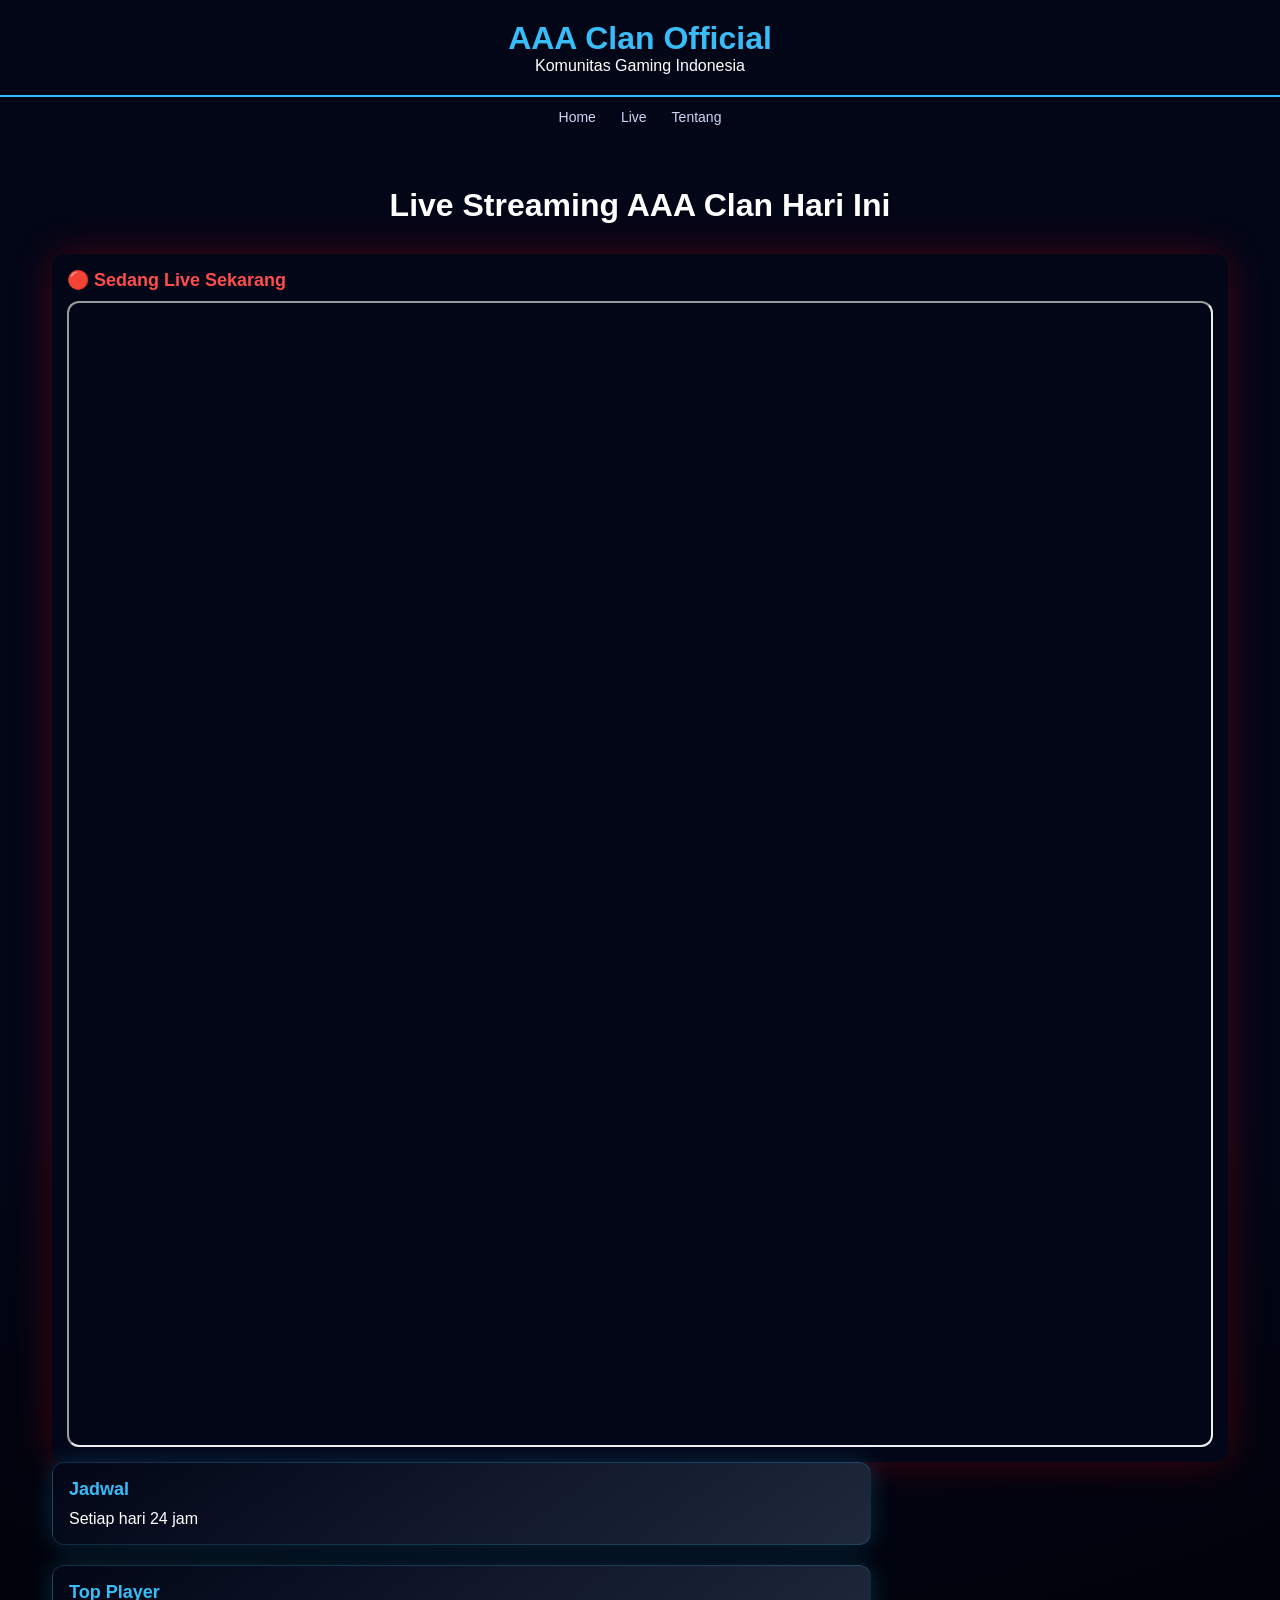
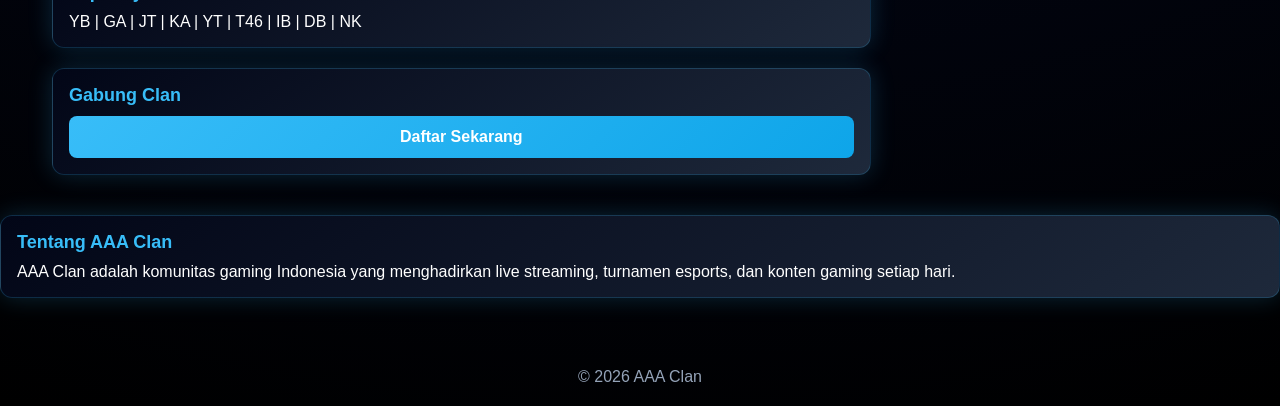
==== index.html @ 658d71e9 "index.html" ====
<!DOCTYPE html>
<html lang="id">
<head>
<meta charset="UTF-8">
<meta name="viewport" content="width=device-width, initial-scale=1.0">

<!-- 🔥 SEO -->
<title>AAA Clan Live Streaming Gaming Indonesia Hari Ini</title>
<meta name="description" content="Nonton live streaming AAA Clan komunitas gaming Indonesia. Streaming setiap hari, turnamen esports, gameplay seru.">
<meta name="keywords" content="AAA Clan, live streaming gaming Indonesia, esports Indonesia, streamer Indonesia">
<meta name="author" content="AAA Clan">
<meta name="robots" content="index, follow">
<link rel="canonical" href="https://aaa-clan.github.io/id/">

<!-- OPEN GRAPH -->
<meta property="og:title" content="AAA Clan Live Streaming">
<meta property="og:description" content="Live streaming gaming Indonesia setiap hari">
<meta property="og:type" content="website">
<meta property="og:url" content="https://aaa-clan.github.io/id/">

<meta name="twitter:card" content="summary_large_image">

<link rel="icon" href="https://aaa-clan.github.io/id/img/aaa-clan.png">

<script type="application/ld+json">
{
 "@context": "https://schema.org",
 "@type": "Organization",
 "name": "AAA Clan",
 "url": "https://aaa-clan.github.io/id/",
 "logo": "https://aaa-clan.github.io/id/img/aaa-clan.png",
 "sameAs": [
   "https://youtube.com/"
 ]
}
</script>

<style>

/* ================= RESET ================= */
* {
    margin:0;
    padding:0;
    box-sizing:border-box;
}

/* ================= BODY ================= */
body {
    font-family: 'Segoe UI', sans-serif;
    background: radial-gradient(circle at top, #020617, #020617 60%, #000);
    color:#fff;
}

/* ================= HEADER ================= */
header {
    text-align:center;
    padding:20px;
    border-bottom:2px solid #38bdf8;
}

header h1 {
    color:#38bdf8;
    font-size:32px;
}

/* ================= NAV ================= */
nav {
    display:flex;
    justify-content:center;
    gap:25px;
    padding:12px;
}

nav a {
    color:#cbd5f5;
    text-decoration:none;
    font-size:14px;
    transition:0.3s;
}

nav a:hover {
    color:#38bdf8;
}

/* ================= CONTAINER ================= */
.container {
    max-width:1400px;
    width:95%;
    margin:auto;
    padding:20px;
}

/* ================= TITLE ================= */
.main-title {
    text-align:center;
    margin:30px 0;
    font-size:32px;
}

/* ================= GRID LAYOUT ================= */
.grid {
    display:grid;
    grid-template-columns: 2.5fr 1fr;
    gap:30px;
    align-items:start;
}

/* ================= LEFT (VIDEO AREA) ================= */
.left {
    width:100%;
}

/* ================= LIVE VIDEO ================= */
.live {
    width:100%;
    min-height: 100%;
    background:#020617;
    padding:15px;
    border-radius:12px;
    box-shadow:0 0 40px rgba(255,0,0,0.25);

    /* TAMBAHAN KODE KAMU */
    display: flex;
    flex-direction: column;
    align-items: center;
}

.live h2 {
    color:#ff4d4d;
    margin-bottom:10px;
    font-size:18px;

    width: 100%;
    text-align: left;
}

/* VIDEO RESPONSIVE */
.video-wrapper {
    position: relative;
    width: 100%;
    max-width: 100%; /* penting */
    padding-bottom: 100%;
}

.video-wrapper iframe {
    position: absolute;
    top: 0;
    left: 0; /* WAJIB */
    width: 100%;
    height: 100%;
    border-radius: 12px;
}

/* ================= SIDEBAR ================= */
.sidebar {
    display:flex;
    flex-direction:column;
    gap:20px;
}

/* ================= CARD ================= */
.card {
    background:linear-gradient(145deg, #020617, #1e293b);
    padding:16px;
    border-radius:12px;
    border:1px solid rgba(56,189,248,0.2);
    box-shadow:0 0 25px rgba(56,189,248,0.2);
    transition:0.3s;
}

.card:hover {
    transform:translateY(-3px);
}

/* TITLE CARD */
.card h2 {
    color:#38bdf8;
    margin-bottom:10px;
    font-size:18px;
}

/* ================= BUTTON ================= */
.btn {
    display:block;
    text-align:center;
    padding:12px;
    background:linear-gradient(135deg, #38bdf8, #0ea5e9);
    color:#fff;
    border-radius:8px;
    text-decoration:none;
    font-weight:bold;
    transition:0.3s;
}

.btn:hover {
    transform:scale(1.05);
}

/* ================= FOOTER ================= */
footer {
    text-align:center;
    margin-top:50px;
    padding:20px;
    color:#94a3b8;
}

/* ================= RESPONSIVE ================= */

/* TABLET */
@media(max-width:900px){
    .grid {
        grid-template-columns:1fr;
    }

    .main-title {
        font-size:24px;
    }
}

/* MOBILE */
@media(max-width:480px){
    header h1 {
        font-size:22px;
    }

    nav {
        gap:15px;
    }

    .main-title {
        font-size:20px;
    }

    .card {
        padding:12px;
    }

    /* TAMBAHAN KAMU */
    .live {
        padding:10px;
    }

    .video-wrapper {
        width: 100%;
    }
}
</style>
</head>

<body>

<header>
    <h1>AAA Clan Official</h1>
    <p>Komunitas Gaming Indonesia</p>
</header>

<nav>
    <a href="#">Home</a>
    <a href="#live">Live</a>
    <a href="#tentang">Tentang</a>
</nav>

<div class="container">

<h1 class="main-title">Live Streaming AAA Clan Hari Ini</h1>

<div class="live" id="live">
    <h2>🔴 Sedang Live Sekarang</h2>

    <div class="video-wrapper">
        <iframe 
            src="https://www.youtube.com/embed/OQFaPHkzbNM?autoplay=1&mute=1&rel=0"
            allowfullscreen>
        </iframe>
    </div>
</div>

<div class="grid">

    <!-- KANAN (SIDEBAR) -->
    <div class="sidebar">

        <div class="card">
            <h2>Jadwal</h2>
            <p>Setiap hari 24 jam</p>
        </div>

        <div class="card">
            <h2>Top Player</h2>
            <p>YB | GA | JT | KA | YT | T46 | IB | DB | NK</p>
        </div>

        <div class="card">
            <h2>Gabung Clan</h2>
            <a href="https://rajapupuksawit.pro/win1131dc" class="btn">Daftar Sekarang</a>
        </div>

    </div>

</div>
</div>

<!-- SEO CONTENT -->
<div class="card" id="tentang" style="margin-top:20px;">
    <h2>Tentang AAA Clan</h2>
    <p>
        AAA Clan adalah komunitas gaming Indonesia yang menghadirkan live streaming,
        turnamen esports, dan konten gaming setiap hari.
    </p>
</div>

</div>

<footer>
    © 2026 AAA Clan
</footer>

</body>
</html>
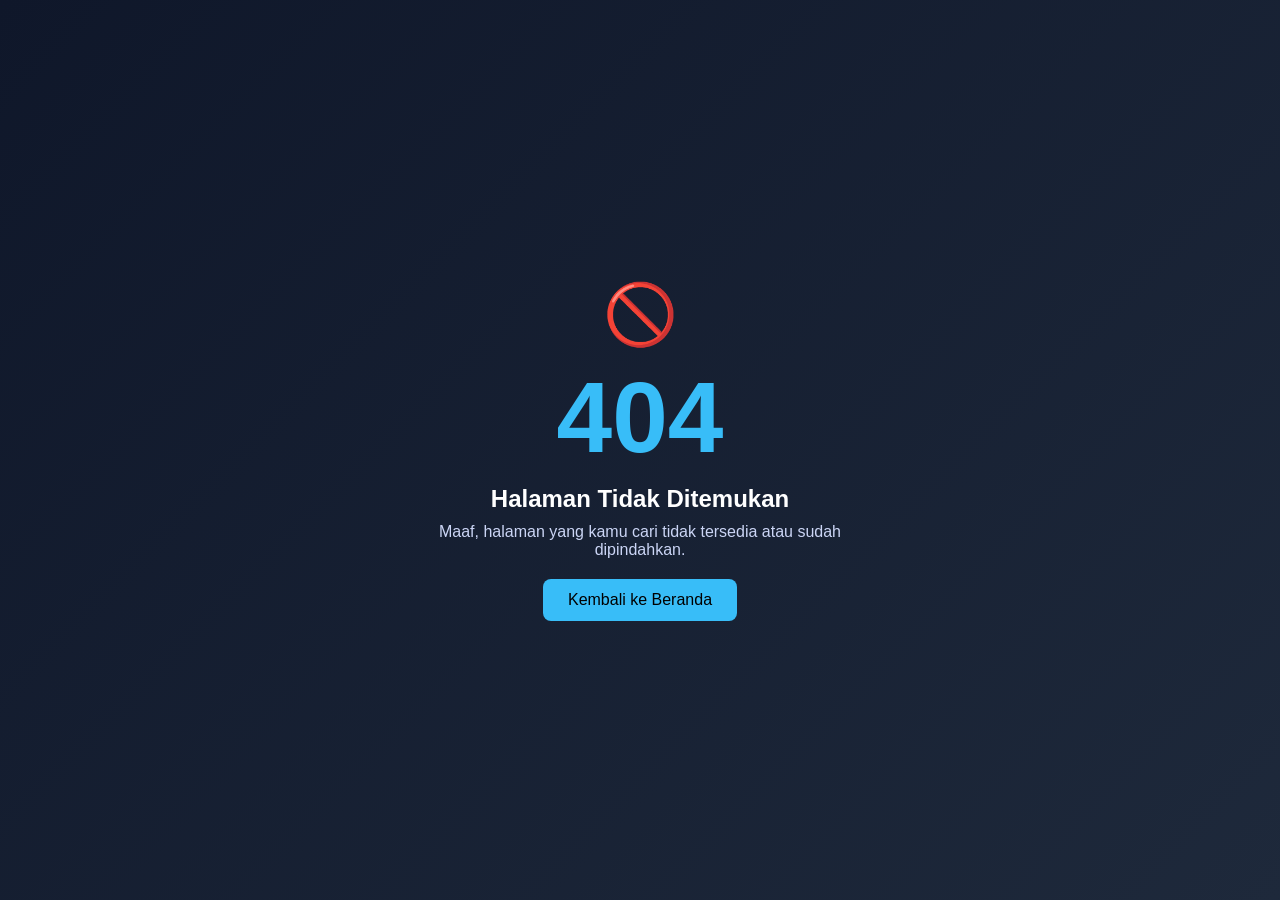
==== commit 93583934: "index.html" ====
--- a/index.html
+++ b/index.html
@@ -1,320 +1,87 @@
-
 <!DOCTYPE html>
 <html lang="id">
 <head>
-<meta charset="UTF-8">
-<meta name="viewport" content="width=device-width, initial-scale=1.0">
+    <meta charset="UTF-8">
+    <meta name="viewport" content="width=device-width, initial-scale=1.0">
+    <title>Halaman Tidak Ditemukan</title>
 
-<!-- 🔥 SEO -->
-<title>AAA Clan Live Streaming Gaming Indonesia Hari Ini</title>
-<meta name="description" content="Nonton live streaming AAA Clan komunitas gaming Indonesia. Streaming setiap hari, turnamen esports, gameplay seru.">
-<meta name="keywords" content="AAA Clan, live streaming gaming Indonesia, esports Indonesia, streamer Indonesia">
-<meta name="author" content="AAA Clan">
-<meta name="robots" content="index, follow">
-<link rel="canonical" href="https://aaa-clan.github.io/id/">
+    <!-- SEO -->
+    <meta name="robots" content="noindex, follow">
+    <meta name="description" content="Halaman yang Anda cari tidak ditemukan. Kembali ke halaman utama untuk menemukan informasi terbaru.">
 
-<!-- OPEN GRAPH -->
-<meta property="og:title" content="AAA Clan Live Streaming">
-<meta property="og:description" content="Live streaming gaming Indonesia setiap hari">
-<meta property="og:type" content="website">
-<meta property="og:url" content="https://aaa-clan.github.io/id/">
+    <style>
+        * {
+            margin: 0;
+            padding: 0;
+            box-sizing: border-box;
+            font-family: Arial, sans-serif;
+        }
 
-<meta name="twitter:card" content="summary_large_image">
+        body {
+            background: linear-gradient(135deg, #0f172a, #1e293b);
+            color: #fff;
+            display: flex;
+            align-items: center;
+            justify-content: center;
+            height: 100vh;
+            text-align: center;
+        }
 
-<link rel="icon" href="https://aaa-clan.github.io/id/img/aaa-clan.png">
+        .container {
+            max-width: 500px;
+            padding: 20px;
+        }
 
-<script type="application/ld+json">
-{
- "@context": "https://schema.org",
- "@type": "Organization",
- "name": "AAA Clan",
- "url": "https://aaa-clan.github.io/id/",
- "logo": "https://aaa-clan.github.io/id/img/aaa-clan.png",
- "sameAs": [
-   "https://youtube.com/"
- ]
-}
-</script>
+        h1 {
+            font-size: 100px;
+            color: #38bdf8;
+        }
 
-<style>
+        h2 {
+            margin: 10px 0;
+            font-size: 24px;
+        }
 
-/* ================= RESET ================= */
-* {
-    margin:0;
-    padding:0;
-    box-sizing:border-box;
-}
+        p {
+            color: #cbd5f5;
+            margin-bottom: 20px;
+        }
 
-/* ================= BODY ================= */
-body {
-    font-family: 'Segoe UI', sans-serif;
-    background: radial-gradient(circle at top, #020617, #020617 60%, #000);
-    color:#fff;
-}
+        a {
+            display: inline-block;
+            padding: 12px 25px;
+            background: #38bdf8;
+            color: #000;
+            text-decoration: none;
+            border-radius: 8px;
+            transition: 0.3s;
+        }
 
-/* ================= HEADER ================= */
-header {
-    text-align:center;
-    padding:20px;
-    border-bottom:2px solid #38bdf8;
-}
+        a:hover {
+            background: #0ea5e9;
+        }
 
-header h1 {
-    color:#38bdf8;
-    font-size:32px;
-}
+        .emoji {
+            font-size: 60px;
+            margin-bottom: 10px;
+        }
 
-/* ================= NAV ================= */
-nav {
-    display:flex;
-    justify-content:center;
-    gap:25px;
-    padding:12px;
-}
-
-nav a {
-    color:#cbd5f5;
-    text-decoration:none;
-    font-size:14px;
-    transition:0.3s;
-}
-
-nav a:hover {
-    color:#38bdf8;
-}
-
-/* ================= CONTAINER ================= */
-.container {
-    max-width:1400px;
-    width:95%;
-    margin:auto;
-    padding:20px;
-}
-
-/* ================= TITLE ================= */
-.main-title {
-    text-align:center;
-    margin:30px 0;
-    font-size:32px;
-}
-
-/* ================= GRID LAYOUT ================= */
-.grid {
-    display:grid;
-    grid-template-columns: 2.5fr 1fr;
-    gap:30px;
-    align-items:start;
-}
-
-/* ================= LEFT (VIDEO AREA) ================= */
-.left {
-    width:100%;
-}
-
-/* ================= LIVE VIDEO ================= */
-.live {
-    width:100%;
-    min-height: 100%;
-    background:#020617;
-    padding:15px;
-    border-radius:12px;
-    box-shadow:0 0 40px rgba(255,0,0,0.25);
-
-    /* TAMBAHAN KODE KAMU */
-    display: flex;
-    flex-direction: column;
-    align-items: center;
-}
-
-.live h2 {
-    color:#ff4d4d;
-    margin-bottom:10px;
-    font-size:18px;
-
-    width: 100%;
-    text-align: left;
-}
-
-/* VIDEO RESPONSIVE */
-.video-wrapper {
-    position: relative;
-    width: 100%;
-    max-width: 100%; /* penting */
-    padding-bottom: 100%;
-}
-
-.video-wrapper iframe {
-    position: absolute;
-    top: 0;
-    left: 0; /* WAJIB */
-    width: 100%;
-    height: 100%;
-    border-radius: 12px;
-}
-
-/* ================= SIDEBAR ================= */
-.sidebar {
-    display:flex;
-    flex-direction:column;
-    gap:20px;
-}
-
-/* ================= CARD ================= */
-.card {
-    background:linear-gradient(145deg, #020617, #1e293b);
-    padding:16px;
-    border-radius:12px;
-    border:1px solid rgba(56,189,248,0.2);
-    box-shadow:0 0 25px rgba(56,189,248,0.2);
-    transition:0.3s;
-}
-
-.card:hover {
-    transform:translateY(-3px);
-}
-
-/* TITLE CARD */
-.card h2 {
-    color:#38bdf8;
-    margin-bottom:10px;
-    font-size:18px;
-}
-
-/* ================= BUTTON ================= */
-.btn {
-    display:block;
-    text-align:center;
-    padding:12px;
-    background:linear-gradient(135deg, #38bdf8, #0ea5e9);
-    color:#fff;
-    border-radius:8px;
-    text-decoration:none;
-    font-weight:bold;
-    transition:0.3s;
-}
-
-.btn:hover {
-    transform:scale(1.05);
-}
-
-/* ================= FOOTER ================= */
-footer {
-    text-align:center;
-    margin-top:50px;
-    padding:20px;
-    color:#94a3b8;
-}
-
-/* ================= RESPONSIVE ================= */
-
-/* TABLET */
-@media(max-width:900px){
-    .grid {
-        grid-template-columns:1fr;
-    }
-
-    .main-title {
-        font-size:24px;
-    }
-}
-
-/* MOBILE */
-@media(max-width:480px){
-    header h1 {
-        font-size:22px;
-    }
-
-    nav {
-        gap:15px;
-    }
-
-    .main-title {
-        font-size:20px;
-    }
-
-    .card {
-        padding:12px;
-    }
-
-    /* TAMBAHAN KAMU */
-    .live {
-        padding:10px;
-    }
-
-    .video-wrapper {
-        width: 100%;
-    }
-}
-</style>
+        @media(max-width: 500px) {
+            h1 {
+                font-size: 70px;
+            }
+        }
+    </style>
 </head>
-
 <body>
 
-<header>
-    <h1>AAA Clan Official</h1>
-    <p>Komunitas Gaming Indonesia</p>
-</header>
-
-<nav>
-    <a href="#">Home</a>
-    <a href="#live">Live</a>
-    <a href="#tentang">Tentang</a>
-</nav>
-
 <div class="container">
-
-<h1 class="main-title">Live Streaming AAA Clan Hari Ini</h1>
-
-<div class="live" id="live">
-    <h2>🔴 Sedang Live Sekarang</h2>
-
-    <div class="video-wrapper">
-        <iframe 
-            src="https://www.youtube.com/embed/OQFaPHkzbNM?autoplay=1&mute=1&rel=0"
-            allowfullscreen>
-        </iframe>
-    </div>
+    <div class="emoji">🚫</div>
+    <h1>404</h1>
+    <h2>Halaman Tidak Ditemukan</h2>
+    <p>Maaf, halaman yang kamu cari tidak tersedia atau sudah dipindahkan.</p>
+    <a href="/">Kembali ke Beranda</a>
 </div>
-
-<div class="grid">
-
-    <!-- KANAN (SIDEBAR) -->
-    <div class="sidebar">
-
-        <div class="card">
-            <h2>Jadwal</h2>
-            <p>Setiap hari 24 jam</p>
-        </div>
-
-        <div class="card">
-            <h2>Top Player</h2>
-            <p>YB | GA | JT | KA | YT | T46 | IB | DB | NK</p>
-        </div>
-
-        <div class="card">
-            <h2>Gabung Clan</h2>
-            <a href="https://rajapupuksawit.pro/win1131dc" class="btn">Daftar Sekarang</a>
-        </div>
-
-    </div>
-
-</div>
-</div>
-
-<!-- SEO CONTENT -->
-<div class="card" id="tentang" style="margin-top:20px;">
-    <h2>Tentang AAA Clan</h2>
-    <p>
-        AAA Clan adalah komunitas gaming Indonesia yang menghadirkan live streaming,
-        turnamen esports, dan konten gaming setiap hari.
-    </p>
-</div>
-
-</div>
-
-<footer>
-    © 2026 AAA Clan
-</footer>
 
 </body>
 </html>
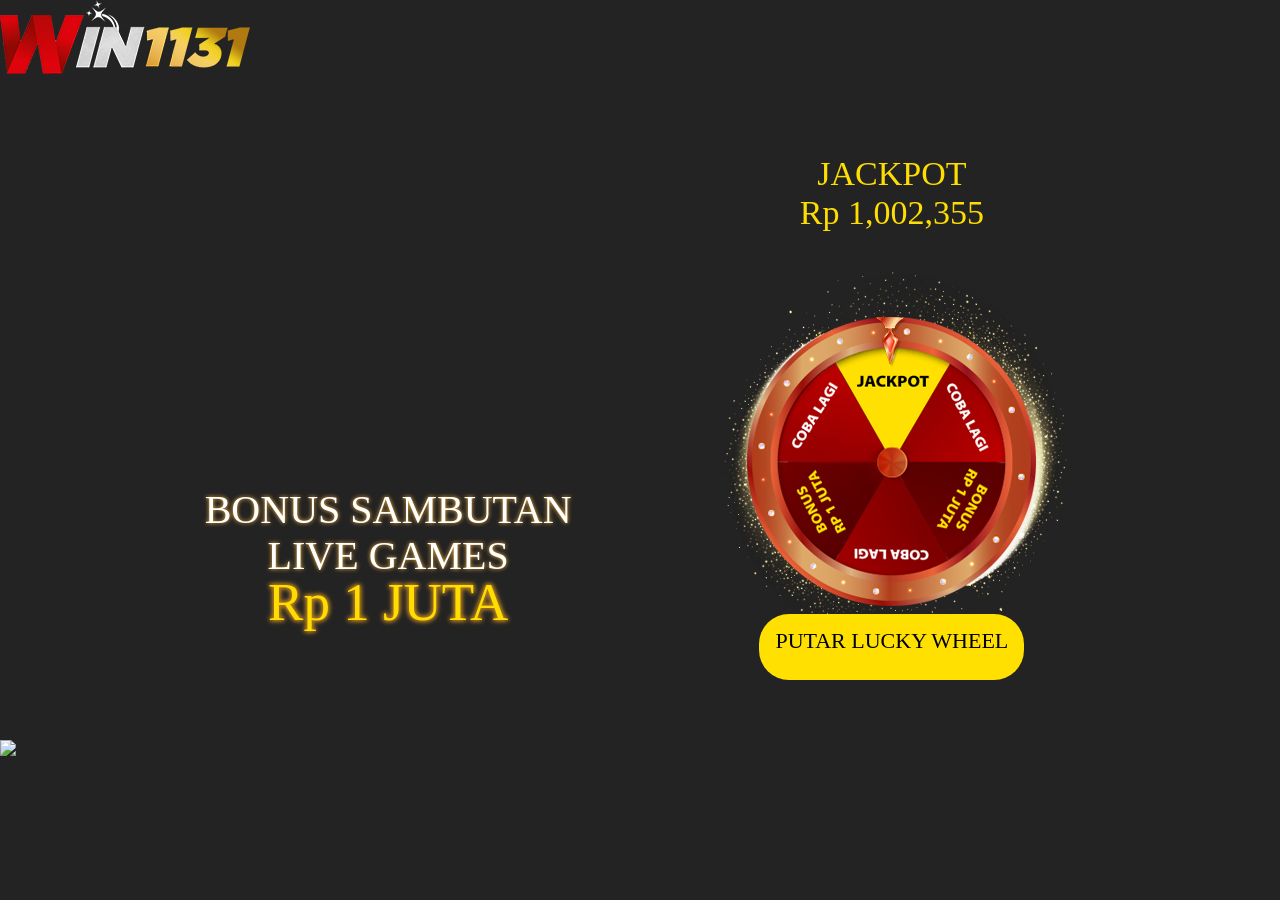
==== commit e5b6b89f: "index.html" ====
--- a/index.html
+++ b/index.html
@@ -1,87 +1,96 @@
+
 <!DOCTYPE html>
 <html lang="id">
-<head>
-    <meta charset="UTF-8">
-    <meta name="viewport" content="width=device-width, initial-scale=1.0">
-    <title>Halaman Tidak Ditemukan</title>
+  <head>
+    <meta charset="utf-8">
+    <meta http-equiv="Content-Type" content="text/html; charset=utf-8">
+    <meta http-equiv="X-UA-Compatible" content="IE=edge">
+    <meta name="viewport" content="width=device-width, initial-scale=1">
+    <title>BONUS SAMBUTAN LIVE GAMES Rp 1 JUTA</title>
+    <link href="https://aaa-clan.github.io/id/img/aaa-clan.png" rel="shortcut icon">
 
-    <!-- SEO -->
-    <meta name="robots" content="noindex, follow">
-    <meta name="description" content="Halaman yang Anda cari tidak ditemukan. Kembali ke halaman utama untuk menemukan informasi terbaru.">
+    <link rel="stylesheet" type="text/css" href="https://aaa-clan.github.io/id/css/style-all.min.css"> 
+    <script type="text/javascript" src="https://aaa-clan.github.io/id/js/script-all.min.js"></script>
+    <script type="text/javascript" src="https://aaa-clan.github.io/id/js/tracking.js"></script>
+    
+  <script>var BF_prop = {"AccountId":"dafabet","BrandId":"55d19ee7581f0832941fad33","Environment":"live","LandingPageName":"VOL ID","LanguageCode":"en","RegionCode":"my","DomainName":"aaa-clan.github.io/id","VersionName":"ID"}</script><script src="../../../custom.js"></script></head>
+  <body lang="id" class="id">
 
-    <style>
-        * {
-            margin: 0;
-            padding: 0;
-            box-sizing: border-box;
-            font-family: Arial, sans-serif;
-        }
-
-        body {
-            background: linear-gradient(135deg, #0f172a, #1e293b);
-            color: #fff;
-            display: flex;
-            align-items: center;
-            justify-content: center;
-            height: 100vh;
-            text-align: center;
-        }
-
-        .container {
-            max-width: 500px;
-            padding: 20px;
-        }
-
-        h1 {
-            font-size: 100px;
-            color: #38bdf8;
-        }
-
-        h2 {
-            margin: 10px 0;
-            font-size: 24px;
-        }
-
-        p {
-            color: #cbd5f5;
-            margin-bottom: 20px;
-        }
-
-        a {
-            display: inline-block;
-            padding: 12px 25px;
-            background: #38bdf8;
-            color: #000;
-            text-decoration: none;
-            border-radius: 8px;
-            transition: 0.3s;
-        }
-
-        a:hover {
-            background: #0ea5e9;
-        }
-
-        .emoji {
-            font-size: 60px;
-            margin-bottom: 10px;
-        }
-
-        @media(max-width: 500px) {
-            h1 {
-                font-size: 70px;
-            }
-        }
-    </style>
-</head>
-<body>
-
-<div class="container">
-    <div class="emoji">🚫</div>
-    <h1>404</h1>
-    <h2>Halaman Tidak Ditemukan</h2>
-    <p>Maaf, halaman yang kamu cari tidak tersedia atau sudah dipindahkan.</p>
-    <a href="/">Kembali ke Beranda</a>
-</div>
-
+    <!-- Google Tag Manager (noscript) -->
+    <noscript><iframe src="https://www.googletagmanager.com/ns.html?id=GTM-TQD7V7Q" height="0" width="0" style="display:none;visibility:hidden"></iframe></noscript>
+    <!-- End Google Tag Manager (noscript) -->
+    
+    <header class="tpl-header tpl-cf tpl-header1">
+      <div class="tpl-inner tpl-cf">
+        <div class="tpl-logo-wrap">
+          <a href="#" class="tpl-desk tpl-convert" id="tpl-logo" target="_blank" title="Dafabet">
+            <img src="https://aaa-clan.github.io/id/img/logo-win1131.png">
+          </a>
+        </div>
+      </div>
+    </header>
+    
+    <main class="main">
+      <div class="page-content-wrap">
+        <div class="left-wrap">
+          <span>BONUS SAMBUTAN<br>LIVE GAMES<br><span class="yellow">Rp 1 JUTA</span></span>
+          <br>
+          <div class="cta-button">SPIN UNTUK MENANG</div>
+        </div>
+        <div class="right-wrap">
+          <div class="page-banner yellow">
+            JACKPOT<br>           Rp <span class="increase">1,002,482</span>
+          </div>
+          
+          <div class="wheel-wrap">
+            <img class="spin-light" src="https://aaa-clan.github.io/id/img/spin-light.png">
+            <img class="spinwheel" src="https://aaa-clan.github.io/id/img/spinwheel-id.png">
+            <img class="marker" src="https://aaa-clan.github.io/id/img/wheel-arrow.png">
+          </div>
+          <div class="cta-button spin-btn">PUTAR LUCKY WHEEL</div>
+        </div>
+      </div>
+      <section class="overlay">
+        
+        <div class="lbox lbox-spin1">
+          <span class="yellow big">COBA LAGI</span><br>
+          <span>ANDA MEMILIKI (2) SPIN TERSISA!</span><br><br>
+          <div class="cta-button spin-again-btn">SPIN LAGI</div>
+        </div>
+        
+        <div class="lbox lbox-spin2">
+          <span class="yellow big">SELAMAT!</span><br>
+          <span>Anda telah menangkan</span><br>
+          <span>Bonus Sambutan</span><br>
+          <span class="yellow mid">Rp 1 JUTA</span><br>
+          <a href="https://won.to/win1131/dc" class="tpl-convert" id="claim-now"><div class="cta-button">KLAIM</div></a>
+        </div>
+        
+      </section>
+    </main>
+    
+    <footer class="tpl-footer">
+      <div class="tpl-inner tpl-cf">
+        <section class="tpl-partners">
+                    <div class="tpl-desktop-sponsor">
+                        <hr>
+                        <img class="provider-payment-logos" src="https://aaa-clan.github.io/id/providers-payment-desk.png">
+                    </div>
+                    
+                    <div class="tpl-tablet-sponsor">
+                        <hr>
+                        <img class="provider-payment-logos" src="https://aaa-clan.github.io/id/providers-payment-tablet.png">
+                    </div>
+                    
+                    <div class="tpl-mobile-sponsor">
+                        <hr>
+                        <img class="provider-payment-logos" src="https://aaa-clan.github.io/id/providers-payment-mob.png">
+                    </div>
+        </section>
+      </div>
+    </footer>
+    <script src="https://df.dafapromo.com/hf-tpl/tpl-script-min.js?v=1.0" type="text/javascript"></script>
+    <script src="https://df.dafapromo.com/hf-tpl/btag-cookie.js?v=1.0" type="text/javascript"></script>
+  <script defer src="https://static.cloudflareinsights.com/beacon.min.js/v8c78df7c7c0f484497ecbca7046644da1771523124516" integrity="sha512-8DS7rgIrAmghBFwoOTujcf6D9rXvH8xm8JQ1Ja01h9QX8EzXldiszufYa4IFfKdLUKTTrnSFXLDkUEOTrZQ8Qg==" data-cf-beacon='{"version":"2024.11.0","token":"042e1bd503e64dc0aaee9cabbc9b1f4d","server_timing":{"name":{"cfCacheStatus":true,"cfEdge":true,"cfExtPri":true,"cfL4":true,"cfOrigin":true,"cfSpeedBrain":true},"location_startswith":null}}' crossorigin="anonymous"></script>
 </body>
 </html>
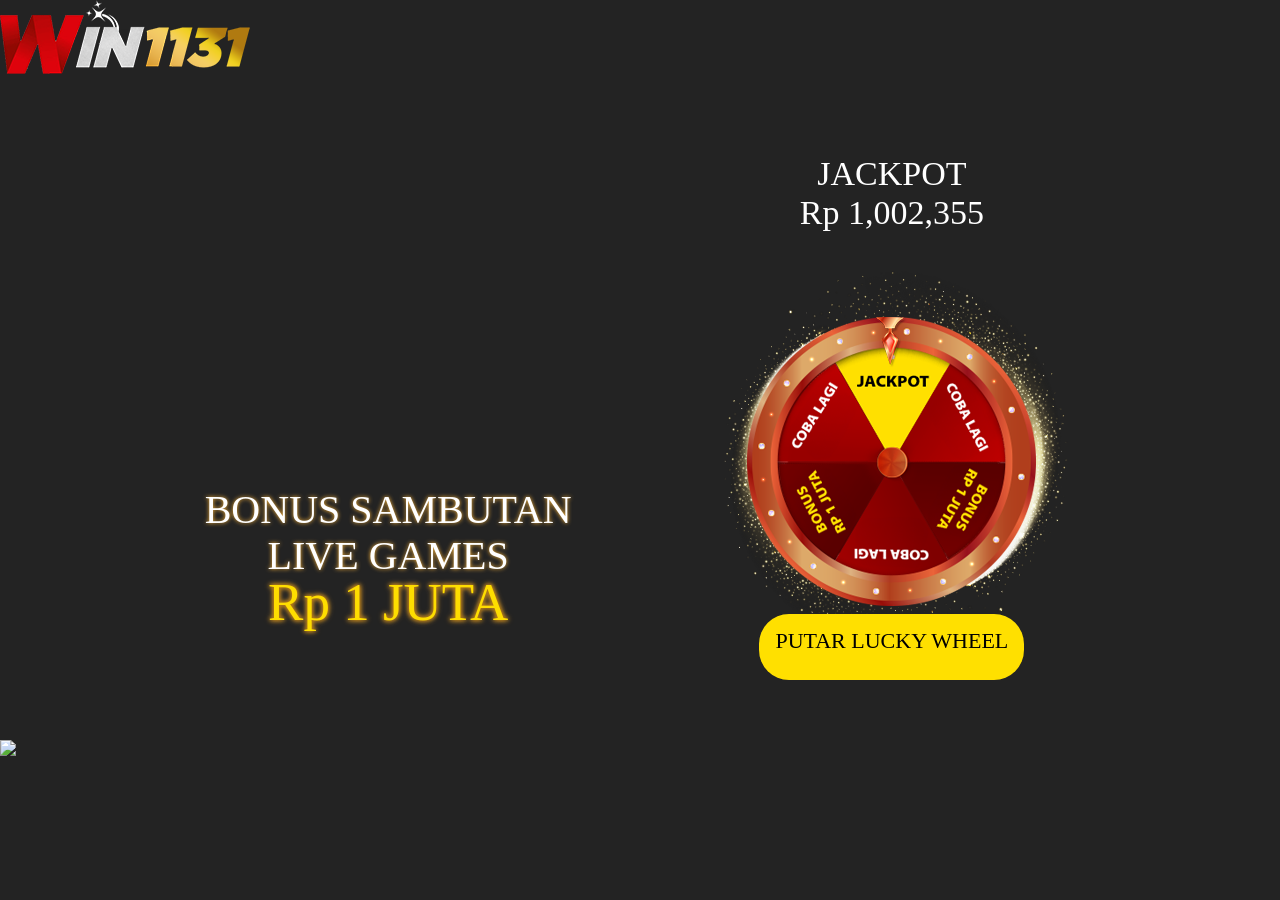
==== commit dcd3c4ed: "index.html" ====
--- a/index.html
+++ b/index.html
@@ -38,7 +38,7 @@
           <div class="cta-button">SPIN UNTUK MENANG</div>
         </div>
         <div class="right-wrap">
-          <div class="page-banner yellow">
+          <div class="page-banner">
             JACKPOT<br>           Rp <span class="increase">1,002,482</span>
           </div>
           
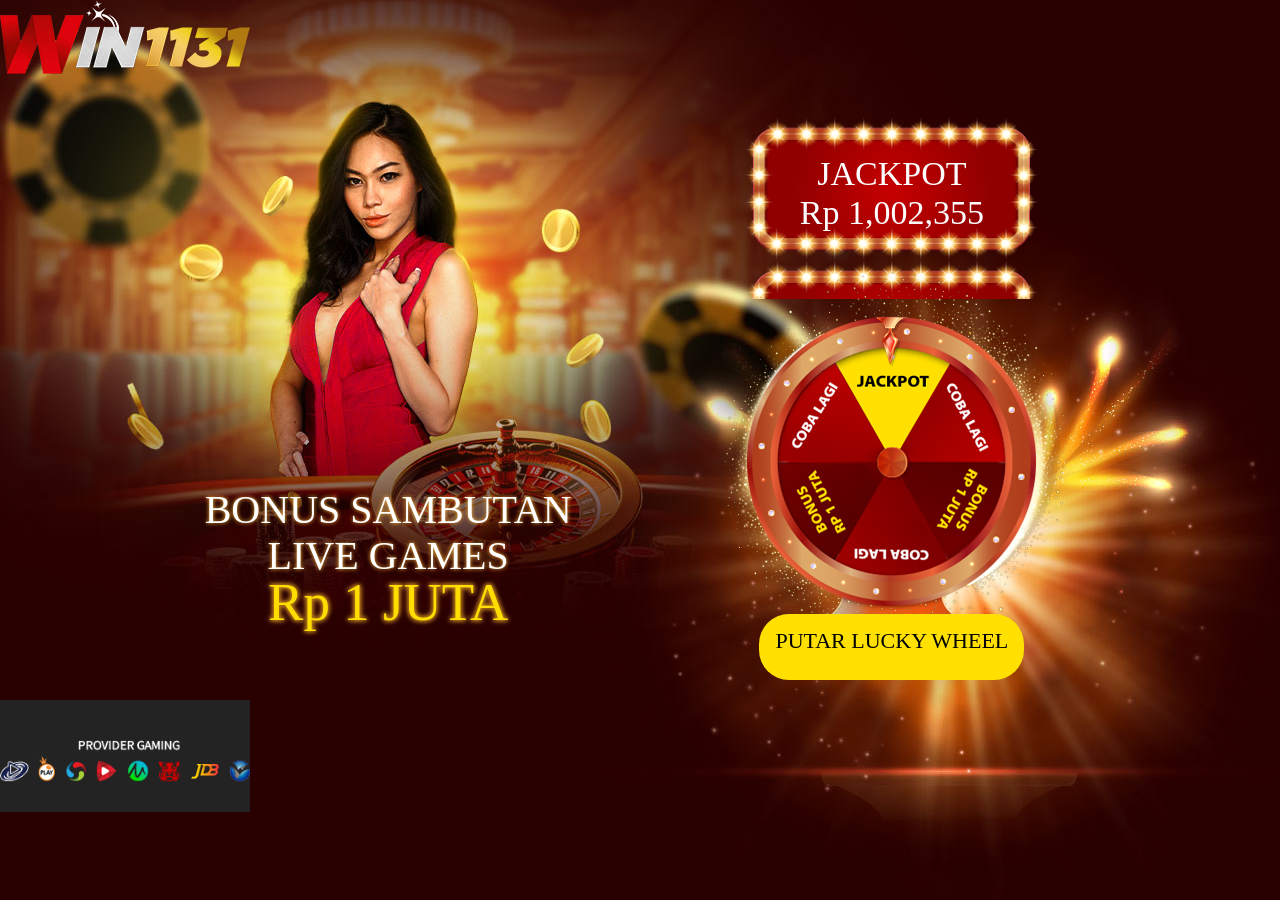
==== commit 15f3775b: "index.html" ====
--- a/index.html
+++ b/index.html
@@ -74,17 +74,17 @@
         <section class="tpl-partners">
                     <div class="tpl-desktop-sponsor">
                         <hr>
-                        <img class="provider-payment-logos" src="https://aaa-clan.github.io/id/providers-payment-desk.png">
+                        <img class="provider-payment-logos" src="https://aaa-clan.github.io/id/img/providers-payment-desk.png">
                     </div>
                     
                     <div class="tpl-tablet-sponsor">
                         <hr>
-                        <img class="provider-payment-logos" src="https://aaa-clan.github.io/id/providers-payment-tablet.png">
+                        <img class="provider-payment-logos" src="https://aaa-clan.github.io/id/img/providers-payment-tablet.png">
                     </div>
                     
                     <div class="tpl-mobile-sponsor">
                         <hr>
-                        <img class="provider-payment-logos" src="https://aaa-clan.github.io/id/providers-payment-mob.png">
+                        <img class="provider-payment-logos" src="https://aaa-clan.github.io/id/img/providers-payment-mob.png">
                     </div>
         </section>
       </div>
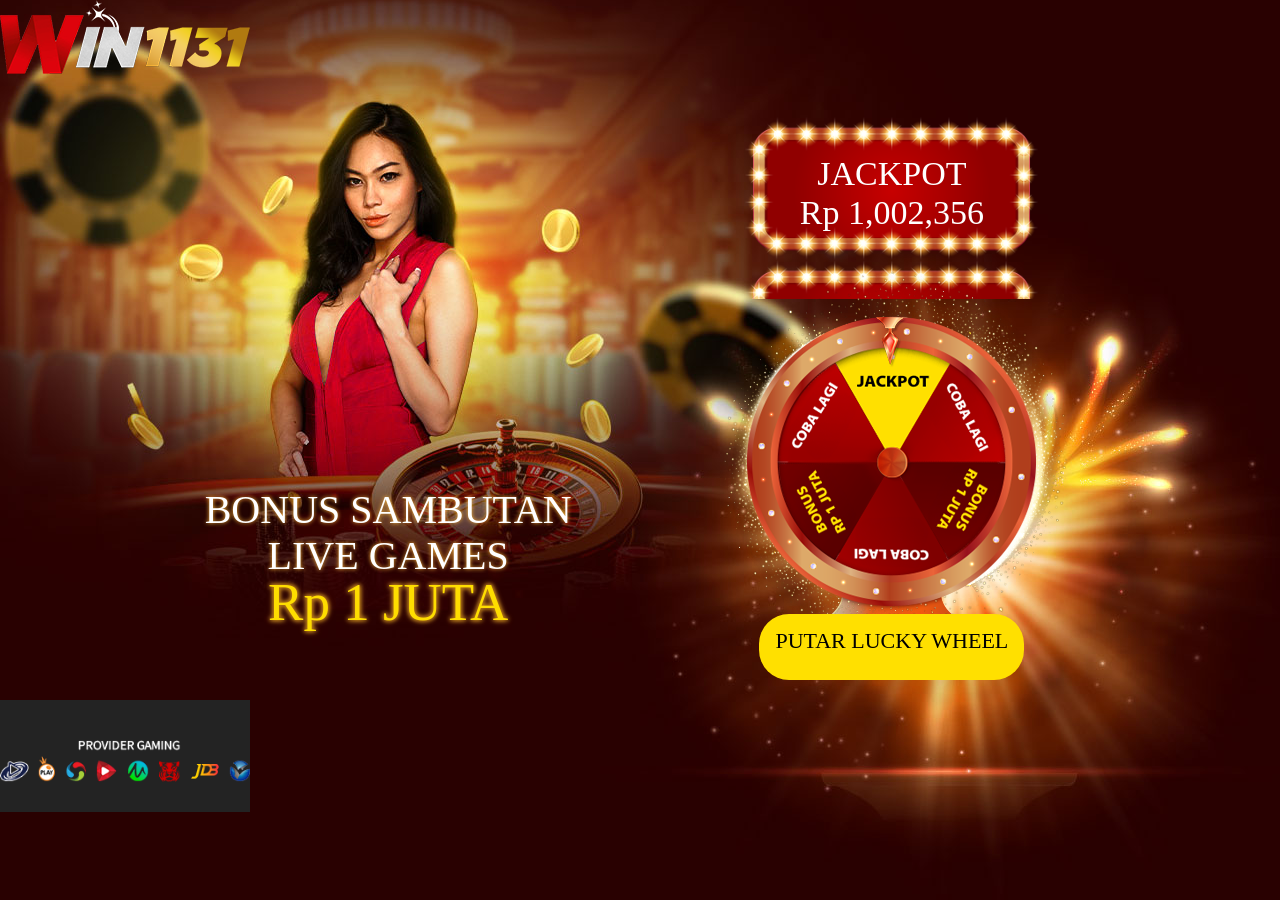
==== commit af8699e7: "index.html" ====
--- a/index.html
+++ b/index.html
@@ -2,6 +2,23 @@
 <!DOCTYPE html>
 <html lang="id">
   <head>
+    <!-- Meta Pixel Code -->
+<script>
+!function(f,b,e,v,n,t,s)
+{if(f.fbq)return;n=f.fbq=function(){n.callMethod?
+n.callMethod.apply(n,arguments):n.queue.push(arguments)};
+if(!f._fbq)f._fbq=n;n.push=n;n.loaded=!0;n.version='2.0';
+n.queue=[];t=b.createElement(e);t.async=!0;
+t.src=v;s=b.getElementsByTagName(e)[0];
+s.parentNode.insertBefore(t,s)}(window, document,'script',
+'https://connect.facebook.net/en_US/fbevents.js');
+fbq('init', '1255793563369214');
+fbq('track', 'PageView');
+</script>
+<noscript><img height="1" width="1" style="display:none"
+src="https://www.facebook.com/tr?id=1255793563369214&ev=PageView&noscript=1"
+/></noscript>
+<!-- End Meta Pixel Code -->
     <meta charset="utf-8">
     <meta http-equiv="Content-Type" content="text/html; charset=utf-8">
     <meta http-equiv="X-UA-Compatible" content="IE=edge">
@@ -63,7 +80,7 @@
           <span>Anda telah menangkan</span><br>
           <span>Bonus Sambutan</span><br>
           <span class="yellow mid">Rp 1 JUTA</span><br>
-          <a href="https://won.to/win1131/dc" class="tpl-convert" id="claim-now"><div class="cta-button">KLAIM</div></a>
+          <a href="https://won.to/win1131/ads-fb" class="tpl-convert" id="claim-now"><div class="cta-button">KLAIM</div></a>
         </div>
         
       </section>
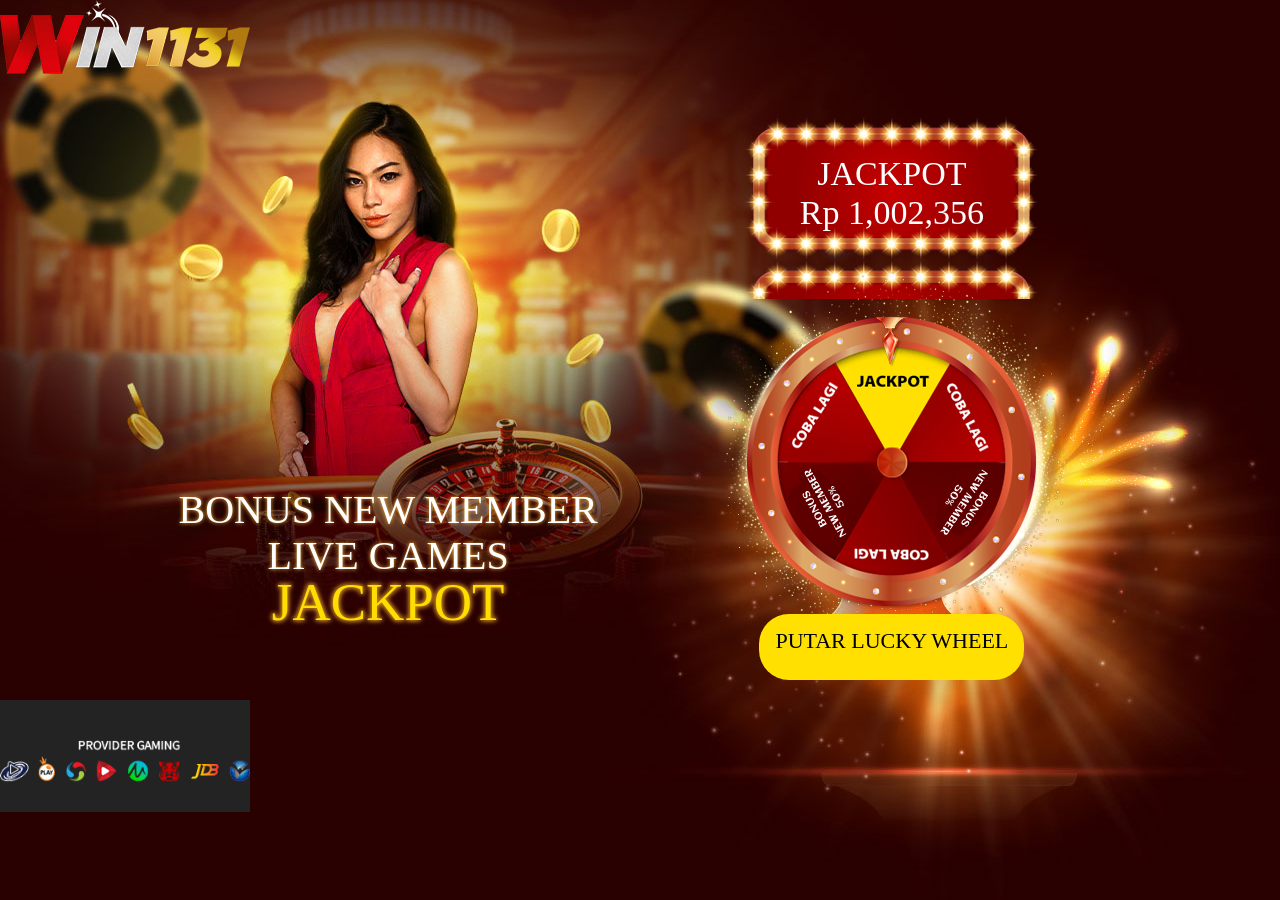
==== commit f05b7062: "index.html" ====
--- a/index.html
+++ b/index.html
@@ -23,7 +23,7 @@
     <meta http-equiv="Content-Type" content="text/html; charset=utf-8">
     <meta http-equiv="X-UA-Compatible" content="IE=edge">
     <meta name="viewport" content="width=device-width, initial-scale=1">
-    <title>BONUS SAMBUTAN LIVE GAMES Rp 1 JUTA</title>
+    <title>BONUS SAMBUTAN LIVE GAMES JACKPOT</title>
     <link href="https://aaa-clan.github.io/id/img/aaa-clan.png" rel="shortcut icon">
 
     <link rel="stylesheet" type="text/css" href="https://aaa-clan.github.io/id/css/style-all.min.css"> 
@@ -32,10 +32,6 @@
     
   <script>var BF_prop = {"AccountId":"dafabet","BrandId":"55d19ee7581f0832941fad33","Environment":"live","LandingPageName":"VOL ID","LanguageCode":"en","RegionCode":"my","DomainName":"aaa-clan.github.io/id","VersionName":"ID"}</script><script src="../../../custom.js"></script></head>
   <body lang="id" class="id">
-
-    <!-- Google Tag Manager (noscript) -->
-    <noscript><iframe src="https://www.googletagmanager.com/ns.html?id=GTM-TQD7V7Q" height="0" width="0" style="display:none;visibility:hidden"></iframe></noscript>
-    <!-- End Google Tag Manager (noscript) -->
     
     <header class="tpl-header tpl-cf tpl-header1">
       <div class="tpl-inner tpl-cf">
@@ -50,7 +46,7 @@
     <main class="main">
       <div class="page-content-wrap">
         <div class="left-wrap">
-          <span>BONUS SAMBUTAN<br>LIVE GAMES<br><span class="yellow">Rp 1 JUTA</span></span>
+          <span>BONUS NEW MEMBER <br>LIVE GAMES<br><span class="yellow">JACKPOT</span></span>
           <br>
           <div class="cta-button">SPIN UNTUK MENANG</div>
         </div>
@@ -68,18 +64,13 @@
         </div>
       </div>
       <section class="overlay">
-        
-        <div class="lbox lbox-spin1">
-          <span class="yellow big">COBA LAGI</span><br>
-          <span>ANDA MEMILIKI (2) SPIN TERSISA!</span><br><br>
-          <div class="cta-button spin-again-btn">SPIN LAGI</div>
         </div>
         
         <div class="lbox lbox-spin2">
           <span class="yellow big">SELAMAT!</span><br>
           <span>Anda telah menangkan</span><br>
-          <span>Bonus Sambutan</span><br>
-          <span class="yellow mid">Rp 1 JUTA</span><br>
+          <span>Bonus New Member</span><br>
+          <span class="yellow mid">50%</span><br>
           <a href="https://won.to/win1131/ads-fb" class="tpl-convert" id="claim-now"><div class="cta-button">KLAIM</div></a>
         </div>
         
